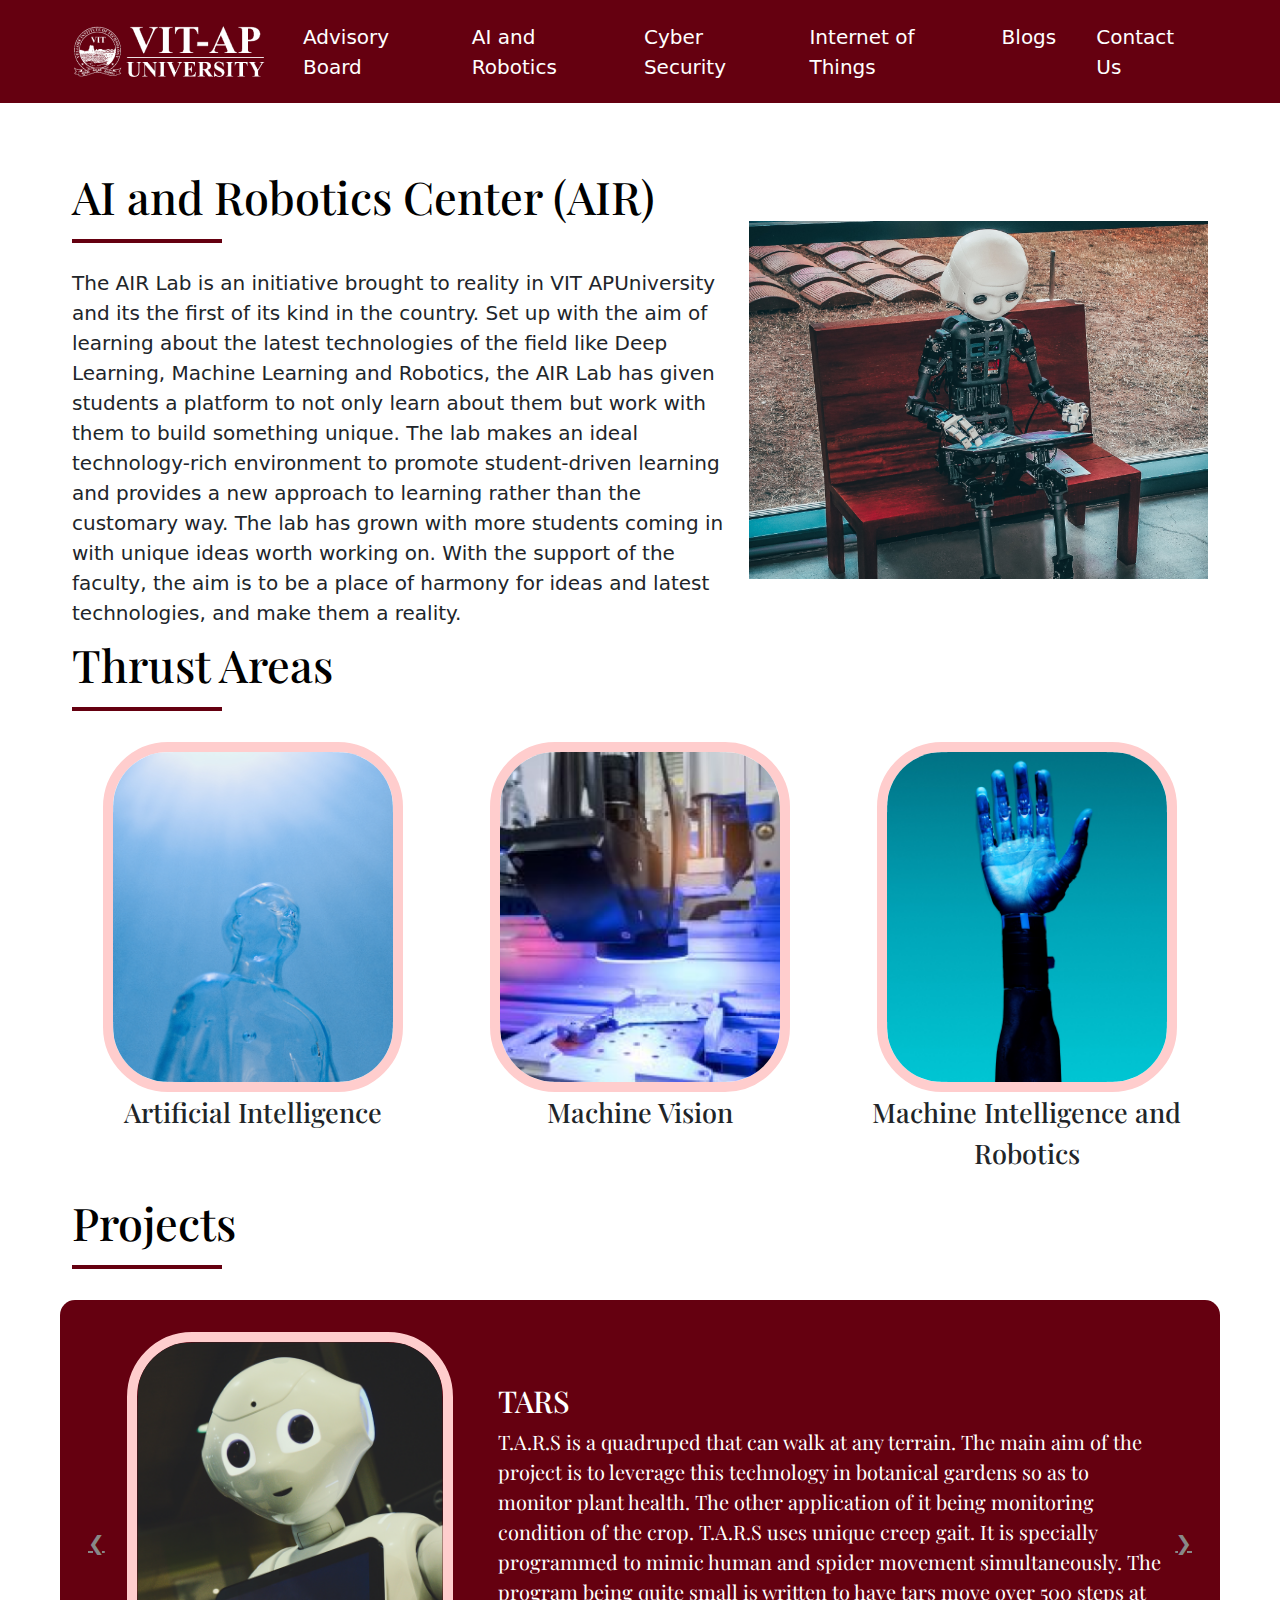
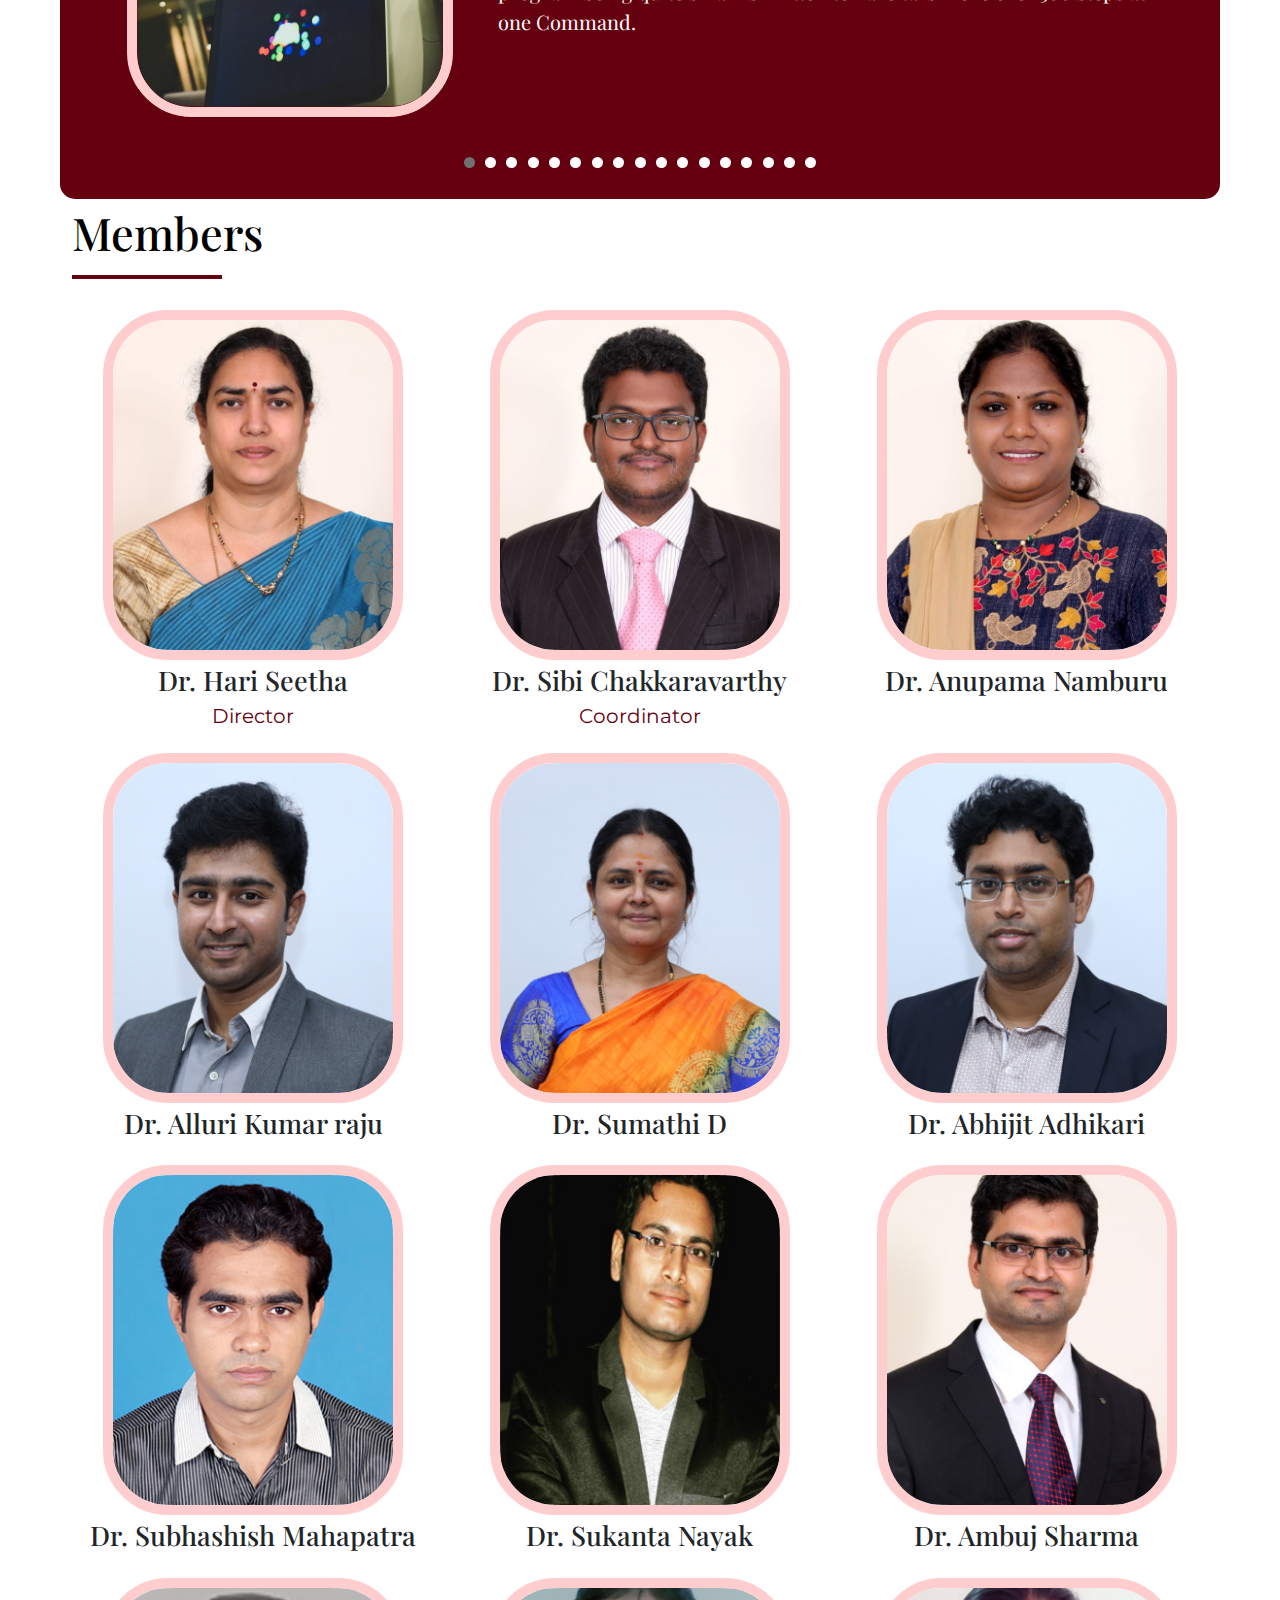
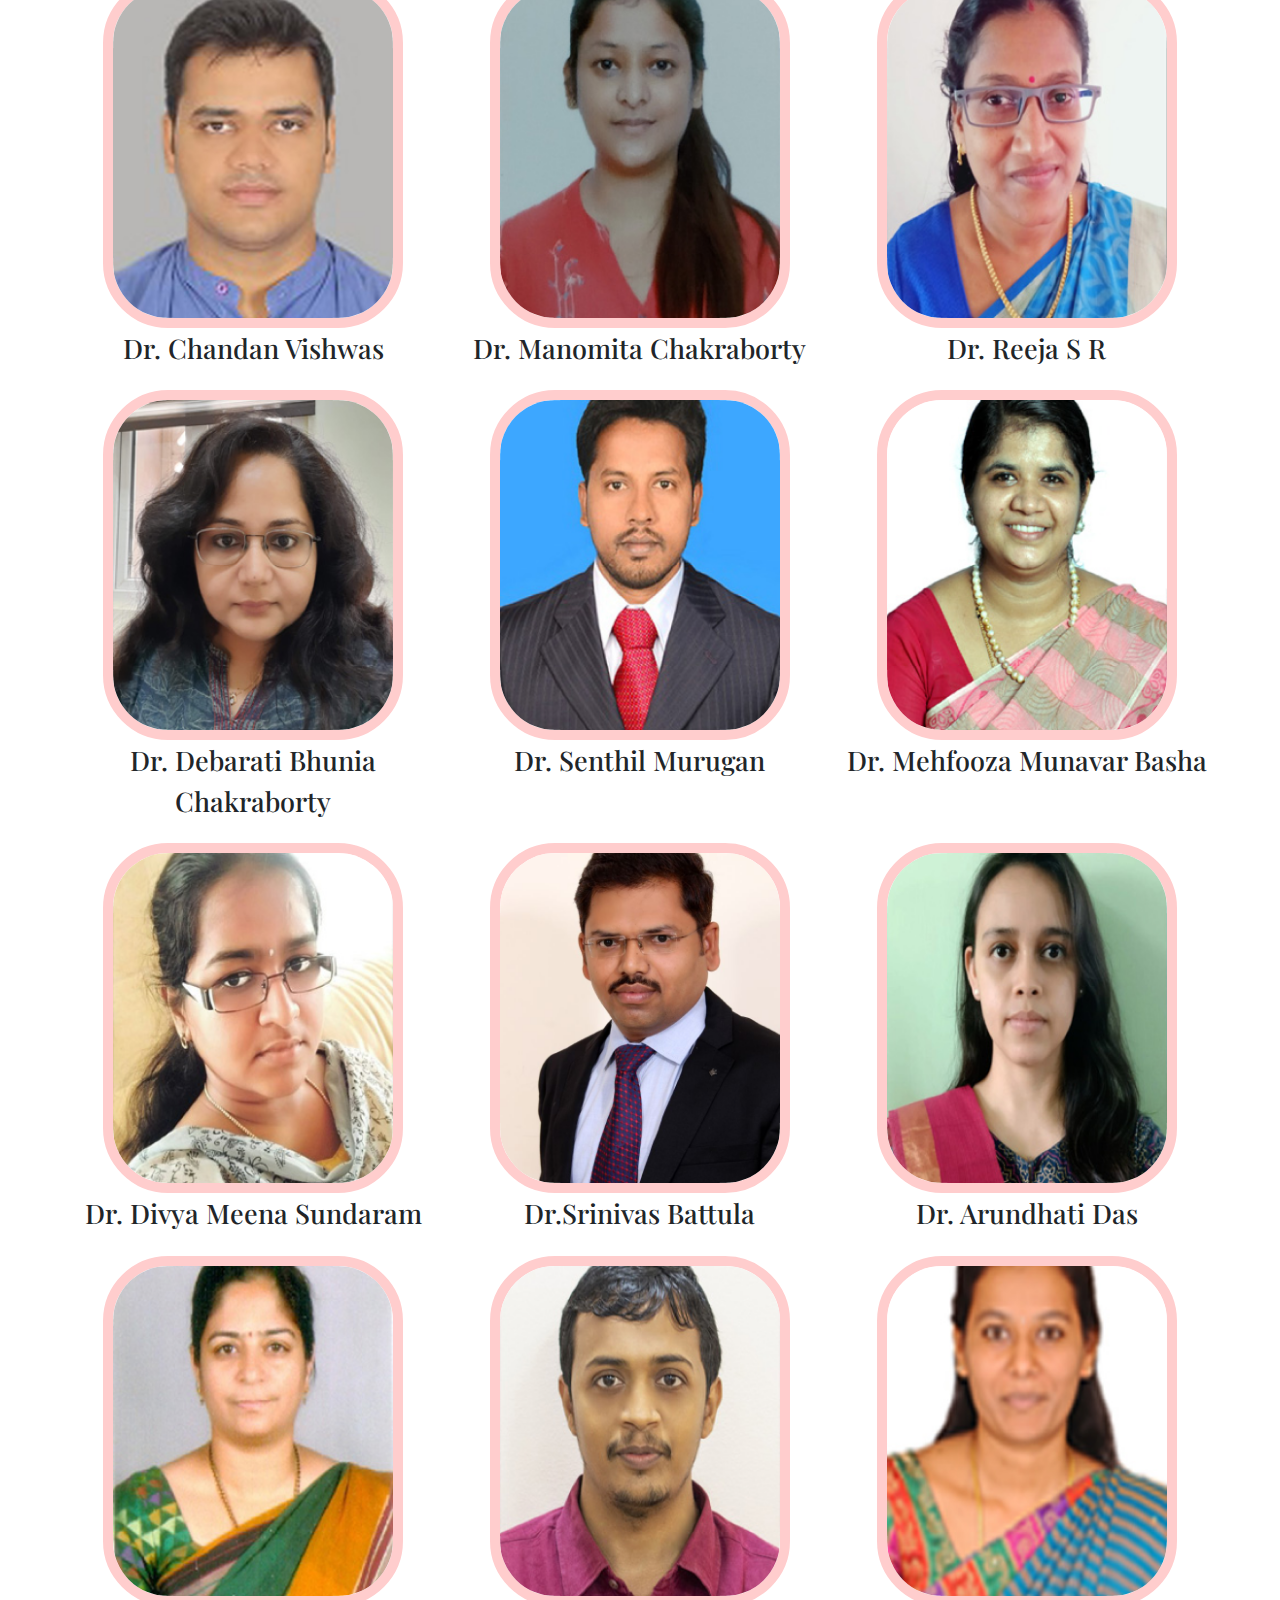
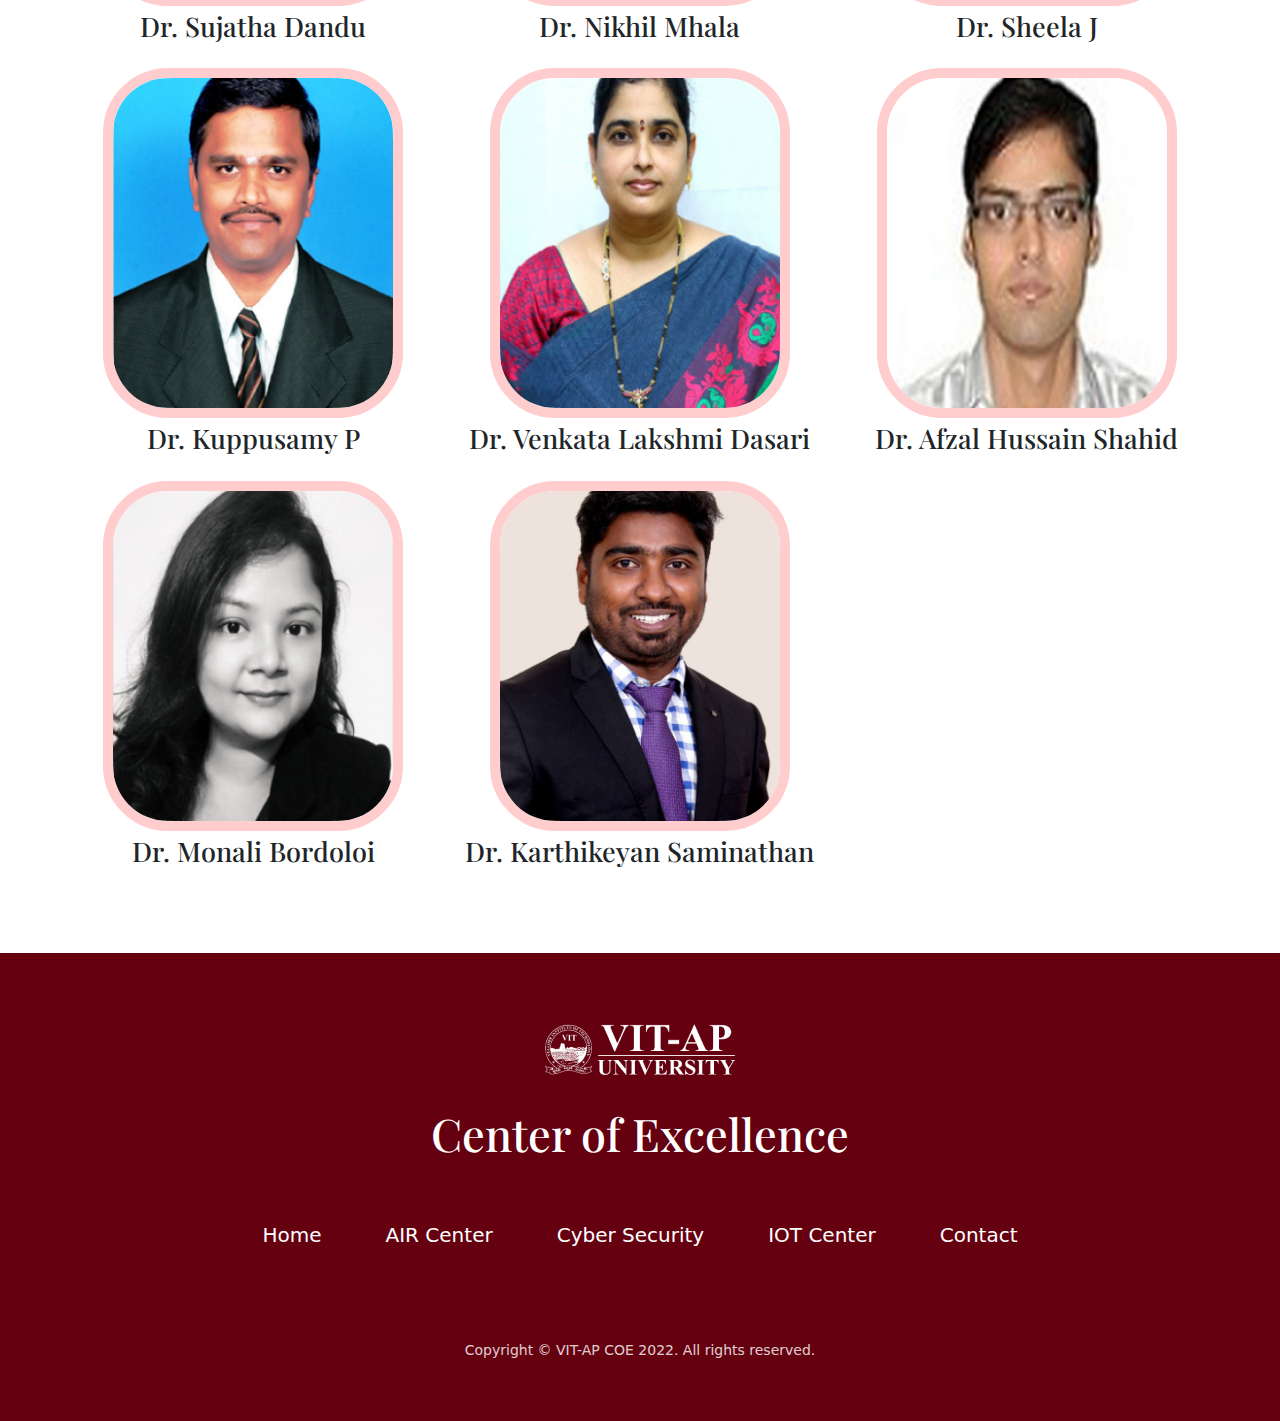
==== air.html @ c66f4a2e "uploaded" ====
<!DOCTYPE html>
<html lang="en">

<head>
    <meta charset="UTF-8">
    <meta http-equiv="X-UA-Compatible" content="IE=edge">
    <meta name="viewport" content="width=device-width, initial-scale=1.0">
    <link rel="stylesheet" href="css/bootstrap.min.css">
    <link href="https://fonts.googleapis.com/css2?family=Montserrat:wght@500&display=swap" rel="stylesheet">
<link href="https://fonts.googleapis.com/css2?family=Playfair+Display:wght@500&display=swap" rel="stylesheet">
<link href="https://fonts.googleapis.com/css2?family=Montserrat&display=swap" rel="stylesheet">
    <link rel="stylesheet" href="air.css">
    <link rel="icon" href="https://vitap.ac.in/wp-content/uploads/2020/07/cropped-logo_icon-1-32x32.png" sizes="32x32">
    <title>VIT-AP – Apply Knowledge. Improve Life!</title>
</head>

<body>
    <nav class="navbar navbar-expand-lg navbar-light ">
        <div class="container-fluid">
            <a class="navbar-brand" href="index.html#homepage">
                <img src="images/formlogo.png" alt="" srcset="">
            </a>
            <button class="navbar-toggler" type="button" data-bs-toggle="collapse" data-bs-target="#navbarNav"
                aria-controls="navbarNav" aria-expanded="false" aria-label="Toggle navigation">
                <span class="navbar-toggler-icon"></span>
            </button>
            <div class="collapse navbar-collapse" id="navbarNav">
                <ul class="ms-auto navbar-nav">
                    <li class="nav-item">
                        <a class="nav-link"href="advisory.html">Advisory Board</a>
                    </li>
                    <li class="nav-item">
                        <a class="nav-link" href="air.html">AI and Robotics</a>
                    </li>
                    <li class="nav-item">
                        <a class="nav-link" href="cs.html">Cyber Security</a>
                    </li>
                    <li class="nav-item">
                        <a class="nav-link" href="iot.html">Internet of Things</a>
                    </li>
                    <li class="nav-item">
                        <a class="nav-link" href="Blogs.html">Blogs</a>
                      </li>
                    <li class="nav-item">
                        <a class="nav-link"href="contactus.html">Contact Us</a>
                    </li>
                </ul>
            </div>
        </div>
    </nav>
    <div class="main__body">
        <div class="row">
            <div class="text__box col-lg-7">
                <h1>AI and Robotics Center (AIR)</h1>
                <hr>
                <div>
                    The AIR Lab is an initiative brought to reality in VIT APUniversity and its the first
                    of its kind in the country.
                    Set up with the aim of learning about the latest
                    technologies of the field like Deep Learning, Machine
                    Learning and Robotics,
                    the AIR Lab has given students a platform to not only learn about them but
                    work with them to build something unique.
                    The lab makes an ideal
                    technology-rich environment to promote student-driven learning and provides
                    a
                    new approach to learning rather than the customary way.
                    The lab has grown
                    with more students coming in with unique ideas worth working on. With the
                    support of
                    the faculty, the aim is to be a place of harmony for ideas and latest
                    technologies, and make them a
                    reality.
                </div>
            </div>
            <div class="img__box col-lg-5">
                <img src="images/pic4.png" alt="" srcset="">
            </div>

            <div class="text__box col-lg-9">
                <h1>Thrust Areas</h1>
                <hr>
            </div>
            <div class="profile_images col-lg-4">
                <figure><img src="images/pic5.png" alt="" class="images_subject">
                    <figcaption class="image_caption">Artificial Intelligence</figcaption>
                </figure>

            </div>
            <div class="profile_images col-lg-4">
                <figure>
                    <img src="images/pic6.png" alt="" class="images_subject">
                    <figcaption class="image_caption">Machine Vision</figcaption>
                </figure>

            </div>
            <div class="profile_images col-lg-4">
                <figure>
                    <img src="images/pic7.png" alt="" class="images_subject">
                    <figcaption class="image_caption">Machine Intelligence
                        and Robotics</figcaption>
                </figure>
            </div>
            <!-- <div class="img__box col-lg-5">
                <img src="images/pic3.png" alt="" srcset="">
            </div> -->
            <div class="text__box col-lg-7">
                <h1>Projects</h1>
                <hr>
            </div>
            <!-- first coursel -->
            <div class="main_slide">
                <!-- Slideshow container -->
                <div class="slideshow-container">
                    <!-- Full-width slides/quotes -->
                    <div class="mySlides">
                        <center><img src="images/pic8.png" alt="" class="coursel_images"></center>
                        <div class="coursel_text">
                            <h4>TARS</h4>
                            <div>T.A.R.S is a quadruped that can walk at any terrain. The
                                main aim of the project is to leverage this technology in 
                                botanical gardens so as to monitor plant health. The other
                                application of it being monitoring condition of the crop.
                                T.A.R.S uses unique creep gait. It is specially 
                                programmed to mimic human and spider movement 
                                simultaneously. The program being quite small is written 
                                to have tars move over 500 steps at one Command.
                            </div>
                        </div>
                    </div>
                    <div class="mySlides">
                        <img src="images/airpic2.png" alt="" class="coursel_images">
                        <div class="coursel_text">
                            <h4>VISU</h4>
                            <div>VISU(VIT-AP Intelligent super Utility) is a 
                                3D printed robot built from scratch using 
                                minimal design and simple yet sophisticated 
                                electronics. Backed by Arduino and 
                                Raspberry pi and customized so as to make it 
                                modular in terms of design and technology 
                                that expands its range of abilities.
                                The robot comes equipped with Voice and 
                                Face recognition tech. The arms and torso are 
                                powered by high torque Servo motors that 
                                provide enough power to lift a baby. Powered 
                                by over 25 motors, the robot can effortlessly 
                                mimic human movement. Every piece of tech 
                                involved has been hacked, modified and 
                                customized to satisfy constraints that were 
                                once a limitation.
                                This research published in IEEE Consumer 
                                Electronics (Impact Factor: 4.01)
                            </div>
                        </div>
                    </div>
                    <div class="mySlides">
                        <img src="images/airpic3.png" alt="" class="coursel_images">
                        <div class="coursel_text">
                            <h4>Vinci X</h4>
                            <div>Vinci X is a body vital monitoring garment that records body vitals and sends 
                                them to cloud and app where Machine Learning algorithms analyze the data 
                                and provide user with a detailed report both in real-time and post-workout.
                                Users can in real-time check their individual muscle activity and ECG along 
                                with other vitals. A visualization shows, graphically, the exerted muscle force 
                                and areas to work on. The same report can be sent to a trainer or a physician 
                                and seek help.The garment has embedded sensors in it.All the sensor values 
                                are transmitted to app and cloud with a cellular based ARC that powers the 
                                suit and is detachable. Customers can use this garment to help them with 
                                working on weak areas and increase workout efficiency by 65%.
                                This research published in IEEE Transactions on Consumer Electronics. 
                            </div>
                        </div>
                    </div>
                    <div class="mySlides">
                        <img src="images/airpic15.png" alt="" class="coursel_images">
                        <div class="coursel_text">
                            <h4> Cleo: Smart Glasses to monitor intake of alcohol and number of smokes</h4>
                            <div>Over 60% of people around the globe consume Alcohol and Cigars daily. Many intake them beyond the 
                                permitted limit causing disease such as lung cancer, Liver and kidney Failure. Chain-smokers and Alcoholics 
                                do not have a metric or system that monitors their intake level and alerts the user in case of excess 
                                consumption. To help users monitor their consumption, we introduce Cleo Eyeglasses in this research. Cleo 
                                is a wearable spectacles with mounted camera and single board computer that performs custom trained object 
                                recognition to identify alcoholic beverages and cigarettes. Upon recognition, a log is automatically 
                                maintained in the corresponding mobile application. The user can set the limit or threshold on consumption 
                                levels. If the system detects consumption level beyond the permitted threshold, an alert is sent to the 
                                prescribed medical official for assistance.
                            </div>
                        </div>
                    </div>
                    <div class="mySlides">
                        <img src="images/airpic5.png" alt="" class="coursel_images">
                        <div class="coursel_text">
                            <h4>  CEREBRO: The Brain Controlled Wheelchair</h4>
                            <div>The project Cerebro is the Mind controlled wheelchair 
                                which controls the direction and motion based on the decision 
                                taken by the user. The mindwave headset is used in the mindcontrolled wheelchair to pick up EEG signals from the brain. 
                                These signals are processed by a microcontroller which in 
                                turn takes a decision regarding the motion and direction of 
                                wheelchair and accordingly drives the motor.
                            </div>
                        </div>
                    </div>
                    <div class="mySlides">
                        
                        <div class="coursel_text">
                            <h4>  AI Chatbot: VIT-Assist and VITapian</h4>
                            <div>Vitapian is a chatbot used by VIT AP to answer its most common and general queries. Vitapian lets you 
                                know about the teachers, their cabin numbers along with the intercom details and other miscellaneous.
                                
                            </div>
                        </div>
                    </div>
                    <div class="mySlides">
                        
                        <div class="coursel_text">
                            <h4> OhYes OS</h4>
                            <div>In the world of operating systems linux leads the biggest market share from embedded IoT devices to super 
                                computers.There are plenty of flavours (linux versions) for each use case, but we are yet to have an OS 
                                tailored for AI developers. We bring you the OhYes OS an OS tailored for AI developers ranging from 
                                ninjas to babies. This is custom build operating system developed by our second year student.
                            </div>
                        </div>
                    </div>
                    <div class="mySlides">
                        <div class="coursel_text">
                            <h4>No Nudity (NN)</h4>
                            <div>The aim of this project is to censor the obscene and indecent images on a website. It is a plugin developed 
                                for accomplishing the same using neural networks. Once the extension is installed, all the images on a 
                                website accessed by the user will be processed and based on the extent of nudity depicted, images will be 
                                removed on the client side.
                            </div>
                        </div>
                    </div>
                    <div class="mySlides">
                        <img src="images/airpic9.png" alt="" class="coursel_images">
                        <div class="coursel_text">
                            <h4> Coconut Tree Detection
                            </h4>
                            <div>What could possibly be the intention behind knowing the 
                                number of trees in an area? Be it Disaster Management, 
                                calculating the assets of the state, or under advanced 
                                circumstances, the ability to detect the quality of the trees, the 
                                Coconut Detection System is one to look into. Using image 
                                processing to detect coconut trees from aerial views, is an 
                                innovative design which requires object detection models. 
                                During the development of the project, the members also 
                                developed a new object detection model – RetinaNet model. A 
                                combination of Focal Loss and ResNet, this new model 
                                surpassed the R-CNN model, while still being a stage one 
                                detector.
                                The final results of the project were accurate to a point where it could be deployed on a drone and be applied 
                                on live-feed. There is also further scope to better the model. This is a collaborative work with APSAC. This 
                                paper is submitted to Journal of Scientific and Industrial Research.
                            </div>
                        </div>
                    </div>
                    <div class="mySlides">
                        <img src="images/airpic4.png" alt="" class="coursel_images">
                        <div class="coursel_text">
                            <h4> Project Dante</h4>
                            <div>Project Dante is an e-bike that is equipped with 
                                state of the art object detection and integrated 
                                with application controlled features. 
                                Mechanically, the vehicle can travel over 80 
                                Kms in one single charge.
                            </div>
                        </div>
                    </div>
                    <div class="mySlides">
                        <div class="coursel_text">
                            <h4>ReMedic
                            </h4>
                            <div>With technology developing, the health sector has been developing too. ReMedic is yet another step towards 
                                faster medical treatment to accident victims. It is an emergency service and aims at shortening the time by 
                                incorporating new-age technologies like drones and health monitoring sensors.
                                In case of an accident, the UID and GPS Coordinates call for the nearest hospital’s assistance by sending 
                                live data and feed using ML Algorithms. The case is then assigned to the available doctor. Machine Learning 
                                is used to analyse the patient’s condition and suggest solutions to the doctor. Medication is loaded into 
                                drones and sent to the accident site for initial treatment while the ambulance is sent to pick the victim up.
                                ReMedic aims at redefining and improving the emergency services and save lives
                            </div>
                        </div>
                    </div>
                    <div class="mySlides">
                        <img src="images/airpic10(1).png" alt="" class="coursel_images">
                        <div class="coursel_text">
                            <h4>  Nirvana</h4>
                            <div>Nirvana is a Retail product classification checkout unit that use state-of-the-art computer vision to identify 
                                products as you drop them in the cart. Also, remove the product from the invoice that is removed from the 
                                cart. All by just using AI. Nirvana helps you in skipping checkout lines with ease and doesn’t waste your 
                                time and energy on waiting in checkout lines. 
                                Scan and Go is the future.
                                
                            </div>
                        </div>
                    </div>
                    <div class="mySlides">
                        <img src="images/airpic11.png" alt="" class="coursel_images">
                        <div class="coursel_text">
                            <h4>Whatsapp Chatbot:</h4>
                            <div>VIT-AP Whatsapp chatbot allows students to retrieve their timetable, class 
                                timings, announcements made on Vtop by simply just asking the bot. The bot 
                                leverages state-of-the-art NLP to recognise your simple commands and fetches 
                                data from the DB. Therefore, giving the student On-the-go updates
                            </div>
                        </div>
                    </div>
                    <div class="mySlides">
                        <img src="images/airpic13.png" alt="" class="coursel_images">
                        <div class="coursel_text">
                            <h4> Furniture Land</h4>
                            <div>Furniture Land is an Augmented Reality 
                                Application that can be linked with any online 
                                furniture marketplace, bringing in the products 
                                in virtual reality to allow customers pre-plans 
                                the furniture locations at home. The application 
                                also allows user to purchase and place an order 
                                from the cart option in the app
                                
                            </div>
                        </div>
                    </div>
                    <div class="mySlides">
                        <div class="coursel_text">
                            <h4>DOWCS: Decentralized Open Web Cryptographic Standard</h4>
                            <div>Security in web services is not well defined and is largely based on measures employed by the organization 
                                providing the service, the effectiveness of which vary greatly depending on the expertise, implementation, 
                                and business motivation. To address the mentioned issue, this research proposes an open standard called 
                                Decentralized Open Web Cryptographic Standard (DOWCS) and reference implementation for 
                                decentralized protection of sensitive data. Services may adhere to the standards, to assure security to the 
                                end-user. Taking OAuth and PGP as reference models, the standard incorporates multiple layers of security 
                                to ensure secrecy of the said data while also decentralizing the key information required to derive the 
                                confidential data from the encrypted format.
                            </div>
                        </div>
                    </div>
                    <div class="mySlides">
                        <div class="coursel_text">
                            <h4> SimplyMime</h4>
                            <div>SimplyMime is a wholesome gesture recognition system to make life simpler. It combines the power of 
                                Artificial Intelligence of Things (AIoT) to provide a better and faster user experience in the ubiquitous 
                                environment just with the movement of the fingers. The user can control the systems in the integrated 
                                ubiquitous environment just by moving the hands in the air and making gestures just like we have seen in 
                                the movies. A lot of day-to-day activities like moving the mouse, controlling volume, drawing, opening 
                                specific applications, home automations etc., can be much simpler with our SimplyMime. SimplyMime not 
                                only makes this a reality but also follows the user around their room so that every gesture the user makes is 
                                clearly read, and the task is accomplished. The system would track the user movements and a webcam 
                                mounted on to a microcontroller would turn to the user wherever the user is in the room. The user can further 
                                make relevant gestures with their hands and the system will immediately respond. SimplyMime uses face 
                                detection, pose estimation combined with port communication to the microcontroller to achieve this. This 
                                system can be further scaled and used for various other purposes like gaming, Unmanned vehicle control 
                                (e.g.: drones) and other controls etc.
                            </div>
                        </div>
                    </div>
                    <div class="mySlides">
                        <div class="coursel_text">
                            <h4> iDrone: IoT-Enabled Unmanned Aerial Vehicles for Detecting WildFires using 
                                Convolutional Neural Networks</h4>
                            <div>The rise of global temperatures, over the past few decades, has disrupted the usual balance of nature. As a 
                                result of increasing temperatures, wildfires have destroyed millions of acres of land, thousands of structures, 
                                and homes. The pollution and toxic gases produced by the wildfires are carried out to thousands of miles, 
                                thus threatening the lives all around the world. Most wildfires occur due to anthropogenic factors, which 
                                cannot be predicted solely based on climate conditions. Henceforth, to detect wildfires before escalating, we 
                                propose iDrone, which is a wildfire detection system equipped with an end-to-end CNN image classification 
                                model: XtinguishNet, trained on a wildfire imagery dataset to detect the possible flames or smokes in an 
                                image. In addition, our approach also acquires the weather data and the intensity of the fire. Contrasting with 
                                existing wildfire detection systems, our proposed solution is a fusion of the Internet of Things (IoT) and 
                                Deep Learning, aiming to provide a one-stop solution for all the needs required to minimize the damage 
                                caused by wildfires. When validated and tested using various benchmark datasets, video surveillance, iDrone 
                                acquired a high accuracy of 98.36% with the least computational power.
                            </div>
                        </div>
                    </div>
                    <div class="mySlides">
                        <div class="coursel_text">
                            <h4> Efficientword-Net: An Open Source Hotword Detection Engine based on One-shot 
                                Learning</h4>
                            <div>Voice assistants like Siri, Google Assistant, Alexa etc. are used widely across the globe for home automation, 
                                these require the use of special phrases also known as hotwords to wake it up and perform an action like 
                                “Hey Alexa!”, “Ok Google” and “Hey Siri” etc. These hotwords are detected with lightweight real-time 
                                engines whose purpose is to detect the hotwords uttered by the user. This research presents the design and 
                                implementation of a hotword detection engine based on one-shot learning which detects the hotword uttered 
                                by the user in real-time with just one or few training samples of the hotword. This approach is efficient when 
                                compared to existing implementations because the process of adding a new hotword in the existing systems 
                                requires enormous amounts of positive and negative training samples and the model needs to retrain for 
                                every hotword. This makes the existing implementations inefficient in terms of computation and cost. The 
                                architecture proposed in this research has achieved an accuracy of 96.8%.
                            </div>
                        </div>
                    </div>
                    <!-- Next/prev buttons -->
                    <a class="prev" onclick="plusSlides(-1)">&#10094;</a>
                    <a class="next" onclick="plusSlides(1)">&#10095;</a>
                </div>

                <!-- Dots/bullets/indicators -->
                <div class="dot-container">
                    <span class="dot" onclick="currentSlide(1)"></span>
                    <span class="dot" onclick="currentSlide(2)"></span>
                    <span class="dot" onclick="currentSlide(3)"></span>
                    <span class="dot" onclick="currentSlide(4)"></span>
                    <span class="dot" onclick="currentSlide(5)"></span>
                    <span class="dot" onclick="currentSlide(6)"></span>
                    <span class="dot" onclick="currentSlide(7)"></span>
                    <span class="dot" onclick="currentSlide(8)"></span>
                    <span class="dot" onclick="currentSlide(9)"></span>
                    <span class="dot" onclick="currentSlide(10)"></span>
                    <span class="dot" onclick="currentSlide(11)"></span>
                    <span class="dot" onclick="currentSlide(12)"></span>
                    <span class="dot" onclick="currentSlide(13)"></span>
                    <span class="dot" onclick="currentSlide(14)"></span>
                    <span class="dot" onclick="currentSlide(15)"></span>
                    <span class="dot" onclick="currentSlide(16)"></span>
                    <span class="dot" onclick="currentSlide(17)"></span>
                    
                </div>
            </div>
            <!-- end of first coursel -->
            <!-- <div class="text__box col-lg-7">
                <h1>Patents Published</h1>
                <hr>
            </div> -->
            <!-- second coursel -->
            <!-- <div class="main_slide">
                <div class="slideshow-container">
                    <div class="mySlides2">
                        <center><img src="images/pic9.png" alt="" class="coursel_images"></center>
                        <div class="coursel_text2">
                            <h4>Precise URL Phishing Detection Using Neural
                                Networks and Genetic Algorithms</h4>
                            <div> <ul>
                                <li>Aman Rangapur, SCOPE </li>
                                <li>Dr. Ajith Jubilson E, SCOPE </li>
                                <li>Dhanavanthini P, SCOPE </li>
                                <li>Dr. Sibi Chakkaravarthy S, SCOPE </li>
                            </ul>
                            </div>
                        </div>
                    </div>
                    <div class="mySlides2">
                        <img src="images/pic8.png" alt="" class="coursel_images">
                        <div class="coursel_text2">
                            <h4>TARS 2</h4>
                            <div>VISU(VIT-AP Intelligent super Utility) is a
                                3D printed robot built from scratch
                                using
                                minimal design and simple yet
                                sophisticated electronics. Backed by

                                Arduino and Raspberry pi and
                                customized so as to make it modular in
                                terms
                                of design and technology that
                                expands its range of abilities.
                                The robot comes
                                equipped with Voice
                                and Face recognition tech. The arms and
                                torso are
                                powered by high torque Servo
                                motors that provide enough power to lift
                                a
                                baby. Powered by over 25 motors, the
                                robot can effortlessly mimic human

                                movement. Every piece of tech involved
                                has been hacked, modified and

                                customized to satisfy constraints that
                                were once a limitation.
                            </div>
                        </div>
                    </div>
                    <div class="mySlides2">
                        <img src="images/pic8.png" alt="" class="coursel_images">
                        <div class="coursel_text2">
                            <h4>TARS 3</h4>
                            <div>VISU(VIT-AP Intelligent super Utility) is a
                                3D printed robot built from scratch
                                using
                                minimal design and simple yet
                                sophisticated electronics. Backed by

                                Arduino and Raspberry pi and
                                customized so as to make it modular in
                                terms
                                of design and technology that
                                expands its range of abilities.
                                The robot comes
                                equipped with Voice
                                and Face recognition tech. The arms and
                                torso are
                                powered by high torque Servo
                                motors that provide enough power to lift
                                a
                                baby. Powered by over 25 motors, the
                                robot can effortlessly mimic human

                                movement. Every piece of tech involved
                                has been hacked, modified and

                                customized to satisfy constraints that
                                were once a limitation.
                            </div>
                        </div>
                    </div>
                    <a class="prev" onclick="plusSlides2(-1)">&#10094;</a>
                    <a class="next" onclick="plusSlides2(1)">&#10095;</a>
                </div>

    
                <div class="dot-container">
                    <span class="dot2" onclick="currentSlide2(1)"></span>
                    <span class="dot2" onclick="currentSlide2(2)"></span>
                    <span class="dot2" onclick="currentSlide2(3)"></span>
                </div>
            </div> -->
            <!-- end of second coursel -->
            <div class="text__box col-lg-9">
                <h1>Members</h1>
                <hr>
            </div>
            <div class="profile_images col-lg-4">
                <figure><img src="images/pic10.png" alt="" class="images_subject">
                    <figcaption class="image_caption">Dr. Hari Seetha</figcaption>
                    <figcaption style="color:#650010">Director</figcaption>
                </figure>

            </div>
            <div class="profile_images col-lg-4">
                <figure>
                    <img src="images/pic11.png" alt="" class="images_subject">
                    <figcaption class="image_caption">Dr. Sibi Chakkaravarthy</figcaption>
                    <figcaption style="color:#650010">Coordinator</figcaption>
                </figure>

            </div>
            <div class="profile_images col-lg-4">
                <figure>
                    <img src="images/pic13.png" alt="" class="images_subject">
                    <figcaption class="image_caption">Dr. Anupama Namburu</figcaption>
                </figure>
            </div>
            <div class="profile_images col-lg-4">
                <figure>
                    <img src="images/pic14.png" alt="" class="images_subject">
                    <figcaption class="image_caption">Dr. Alluri Kumar raju</figcaption>
                </figure>
            </div>
            <div class="profile_images col-lg-4">
                <figure>
                    <img src="images/pic15.png" alt="" class="images_subject">
                    <figcaption class="image_caption">Dr. Sumathi D</figcaption>
                </figure>
            </div>
            <div class="profile_images col-lg-4">
                <figure>
                    <img src="images/pic16.png" alt="" class="images_subject">
                    <figcaption class="image_caption">Dr. Abhijit Adhikari</figcaption>
                </figure>
            </div>
            <div class="profile_images col-lg-4">
                <figure>
                    <img src="images/pic17.png" alt="" class="images_subject">
                    <figcaption class="image_caption">Dr. Subhashish Mahapatra</figcaption>
                </figure>
            </div>
            <div class="profile_images col-lg-4">
                <figure>
                    <img src="images/pic18.png" alt="" class="images_subject">
                    <figcaption class="image_caption">Dr. Sukanta Nayak</figcaption>
                </figure>
            </div>
            <div class="profile_images col-lg-4">
                <figure>
                    <img src="images/pic19.png" alt="" class="images_subject">
                    <figcaption class="image_caption">Dr. Ambuj Sharma</figcaption>
                </figure>
            </div>
            <div class="profile_images col-lg-4">
                <figure>
                    <img src="images/pic20.png" alt="" class="images_subject">
                    <figcaption class="image_caption">Dr. Chandan Vishwas</figcaption>
                </figure>
            </div>
            <div class="profile_images col-lg-4">
                <figure>
                    <img src="images/pic21.png" alt="" class="images_subject">
                    <figcaption class="image_caption">Dr. Manomita Chakraborty</figcaption>
                </figure>
            </div>
            <div class="profile_images col-lg-4">
                <figure>
                    <img src="images/pic22.png" alt="" class="images_subject">
                    <figcaption class="image_caption">Dr. Reeja S R</figcaption>
                </figure>
            </div>
            <div class="profile_images col-lg-4">
                <figure>
                    <img src="images/pic23.png" alt="" class="images_subject">
                    <figcaption class="image_caption">Dr. Debarati Bhunia Chakraborty</figcaption>
                </figure>
            </div>
            <div class="profile_images col-lg-4">
                <figure>
                    <img src="images/pic24.png" alt="" class="images_subject">
                    <figcaption class="image_caption">Dr. Senthil Murugan</figcaption>
                </figure>
            </div>
            <div class="profile_images col-lg-4">
                <figure>
                    <img src="images/pic25.png" alt="" class="images_subject">
                    <figcaption class="image_caption">Dr. Mehfooza Munavar Basha</figcaption>
                </figure>
            </div>
            <div class="profile_images col-lg-4">
                <figure>
                    <img src="images/pic26.png" alt="" class="images_subject">
                    <figcaption class="image_caption">Dr. Divya Meena Sundaram</figcaption>
                </figure>
            </div>
            <div class="profile_images col-lg-4">
                <figure>
                    <img src="images/pic27.png" alt="" class="images_subject">
                    <figcaption class="image_caption">Dr.Srinivas Battula</figcaption>
                </figure>
            </div>
            <div class="profile_images col-lg-4">
                <figure>
                    <img src="images/pic28.png" alt="" class="images_subject">
                    <figcaption class="image_caption">Dr. Arundhati Das</figcaption>
                </figure>
            </div>
            <div class="profile_images col-lg-4">
                <figure>
                    <img src="images/pic29.png" alt="" class="images_subject">
                    <figcaption class="image_caption">Dr. Sujatha Dandu</figcaption>
                </figure>
            </div>
            <div class="profile_images col-lg-4">
                <figure>
                    <img src="images/pic30.png" alt="" class="images_subject">
                    <figcaption class="image_caption">Dr. Nikhil Mhala</figcaption>
                </figure>
            </div>
            <div class="profile_images col-lg-4">
                <figure>
                    <img src="images/pic31.png" alt="" class="images_subject">
                    <figcaption class="image_caption">Dr. Sheela J</figcaption>
                </figure>
            </div>
            <div class="profile_images col-lg-4">
                <figure>
                    <img src="images/pic32.png" alt="" class="images_subject">
                    <figcaption class="image_caption">Dr. Kuppusamy P</figcaption>
                </figure>
            </div>
            <div class="profile_images col-lg-4">
                <figure>
                    <img src="images/pic33.png" alt="" class="images_subject">
                    <figcaption class="image_caption">Dr. Venkata Lakshmi Dasari</figcaption>
                </figure>
            </div>
            <div class="profile_images col-lg-4">
                <figure>
                    <img src="images/pic34.png" alt="" class="images_subject">
                    <figcaption class="image_caption">Dr. Afzal Hussain Shahid</figcaption>
                </figure>
            </div>
            <div class="profile_images col-lg-4">
                <figure>
                    <img src="images/pic35.png" alt="" class="images_subject">
                    <figcaption class="image_caption">Dr. Monali Bordoloi</figcaption>
                </figure>
            </div>
            <div class="profile_images col-lg-4">
                <figure>
                    <img src="images/pic36.png" alt="" class="images_subject">
                    <figcaption class="image_caption">Dr. Karthikeyan Saminathan</figcaption>
                </figure>
            </div>
        </div>
    </div>
    <footer class="footer__wrapper">
        <div class="footer__inner">
            <img src="images/formlogo.png" alt="" srcset="">
            <h1>Center of Excellence</h1>
            <div class="row mx-auto">
                <div style="width: fit-content;"><a href="index.html" class="nav-link">Home</a></div>
            <div style="width: fit-content;"><a href="air.html" class="nav-link">AIR Center</a></div>
            <div style="width: fit-content;"><a href="cs.html" class="nav-link">Cyber Security</a></div>
            <div style="width: fit-content;"><a href="iot.html" class="nav-link">IOT Center</a></div>
            <div style="width: fit-content;"><a href="contactus.html" class="nav-link">Contact</a></div>
            </div>
            <div class="row mx-auto">
                <div style="width: fit-content;"><a href="" class="social__link"><i class='bx bxl-facebook'></i></a>
                </div>
                <div style="width: fit-content;"><a href="" class="social__link"><i class='bx bxl-twitter'></i></a>
                </div>
                <div style="width: fit-content;"><a href="" class="social__link"><i class='bx bxl-instagram'></i></a>
                </div>
            </div>
            <div class="mx-auto copyright__text">Copyright © VIT-AP COE 2022. All rights reserved.</div>
        </div>
    </footer>
</body>
<script>
    var slideIndex = 1;
    showSlides(slideIndex);

    function plusSlides(n) {
        showSlides(slideIndex += n);
    }

    function currentSlide(n) {
        showSlides(slideIndex = n);
    }

    function showSlides(n) {
        var i;
        var slides = document.getElementsByClassName("mySlides");
        var dots = document.getElementsByClassName("dot");
        if (n > slides.length) { slideIndex = 1 }
        if (n < 1) { slideIndex = slides.length }
        for (i = 0; i < slides.length; i++) {
            slides[i].style.display = "none";
        }
        for (i = 0; i < dots.length; i++) {
            dots[i].className = dots[i].className.replace(" active", "");
        }
        slides[slideIndex - 1].style.display = "flex";
        dots[slideIndex - 1].className += " active";
    }
    // second
    var slideIndex2 = 1;
    showSlides2(slideIndex2);

    function plusSlides2(n) {
        showSlides2(slideIndex2 += n);
    }

    function currentSlide2(n) {
        showSlides2(slideIndex2 = n);
    }

    function showSlides2(n) {
        var i;
        var slides = document.getElementsByClassName("mySlides2");
        var dots = document.getElementsByClassName("dot2");
        if (n > slides.length) { slideIndex2 = 1 }
        if (n < 1) { slideIndex2 = slides.length }
        for (i = 0; i < slides.length; i++) {
            slides[i].style.display = "none";
        }
        for (i = 0; i < dots.length; i++) {
            dots[i].className = dots[i].className.replace(" active", "");
        }
        slides[slideIndex2 - 1].style.display = "flex";
        dots[slideIndex2 - 1].className += " active";
    }
</script>
<script src="js/jquery-1.11.3.min.js"></script>
<script src="js/bootstrap.bundle.min.js"></script>

</html>
---- air.css ----
:root {
    --primary-color: #650010;
}
.navbar {
    background-color: var(--primary-color);
    padding: 10px 60px;
}
h1{
    font-family: Playfair Display;
font-style: normal;
font-weight: 500;
font-size: 45px;
color: #000000;
}
div {
    font-size: 20px;
}
.navbar {
    background-color: var(--primary-color);
    padding: 10px 60px;
}

.nav-link {
    color: white !important;
    font-size: 20px;
    padding: 0px 20px !important;
}

.main__body {
    padding: 60px;
}

hr {
    border: solid 2px var(--primary-color);
    font-weight: bold;
    opacity: 1;
    width: 150px;
    margin-bottom: 25px;
}

h3 {
    color: var(--primary-color);
}

.main__body div {
    margin: 3px 0px;
}

/* .text__box {
    text-align: justify;
} */

.img__box {
    display: flex;
    align-items: center;
    justify-content: center;
    flex-direction: column;
}

.img__box img {
    width: 100%;
}

.footer__wrapper {
    background-color: var(--primary-color);
    text-align: center;
    padding: 60px;
}

.footer__wrapper h1 {
    color: white;
    margin-top: 20px;
    justify-content: center;
    justify-items: center;
    align-items: center;
}

.footer__wrapper .nav-link {
    padding: 0;
    font-size: 20px;
}

.footer__inner div {
    width: fit-content;
    margin-top: 30px;
}

.social__link {
    color: white;
    transition: all 0.5s;
}

.social__link:hover {
    color: rgba(255, 255, 255, 0.493);
}

.copyright__text {
    font-size: 14px;
    color: white;
    opacity: 0.8;
}
.images_subject{
    border:10px solid #FFCDCD;
    border-radius: 65px;
    width: 300px;
    height: 350px;
}
.coursel_text{
    font-family: playfair Display;
}
.image_caption{
    /* margin-left: 55px; */
    text-align: center;
    font-family: playfair Display;
    font-weight: 500;
    font-size: 27px;
}
.navbar-light .navbar-toggler-icon{
    color: white;
    background-image: url("data:image/svg+xml,%3csvg xmlns='http://www.w3.org/2000/svg' viewBox='0 0 30 30'%3e%3cpath stroke='rgba%28255, 255, 255, 0.55%29' stroke-linecap='round' stroke-miterlimit='10' stroke-width='2' d='M4 7h22M4 15h22M4 23h22'/%3e%3c/svg%3e") !important;
}
figcaption{
    font-family: Montserrat;
    font-weight: 400;
    font-size: 20px;
}
.profile_images{
    text-align: center;
}
@media (max-width:1200px){ 
 .mySlides{
     flex-direction: column;
 }
 .mySlides2{
    flex-direction: column;
}

 .coursel_images{
    border:10px solid #FFCDCD;
    border-radius: 65px;
    width: 300px !important;
    height: 325px !important;
    margin: 0 !important;
  }
  .coursel_text{
    margin: 10px 20px !important;
    /* font-size: 1.2rem; */
    }
    .coursel_text2{
        padding-left: 15px; 
        margin: 10px 20px !important;
    }
}
@media (max-width:600px) {
    .home__inner {
        padding: 10px;
    }
    .navbar {
        padding: 10px;
    }
    .main__body {
        padding: 10px;
    }
    div {
        font-size: 14px;
        text-align: left;
    }
    .home__inner h1 {
        font-size: 30px;
        font-weight: 500;
        margin: 0;
    }
    .home__inner div {
        font-size: 16px;
        font-weight: 400;
    }
    .button {
        padding: 12px 18px;
        font-size: 16px;
        color: white;
        margin-right: 20px;
        margin-top: 15px;
        transition: all 0.5s;
    }
}
h4{
    font-family: Playfair Display;
    font-style: normal;
font-weight: 500;
font-size: 30px;
    font-style: normal;
    color: #FFFFFF;
}
.slideshow-container {
    position: relative;
    background: #650010;
  }
  .coursel_images{
    border:10px solid #FFCDCD;
    border-radius: 65px;
    margin-left: 55px; 
    width: 326px;
    height: 385px;
    margin-top: 26px;
    /* margin:auto ; */
  }
  /* Slides */
  .mySlides {
    display: none;
    color: white;
    align-items: center;
    padding: 0px 0px;
  }
  .mySlides2{
    display: none;
    color: white;
    align-items: center;
    padding: 0px opx;
  }
  .coursel_text{
    margin: 0px 45px !important;
  }
  .coursel_text2{
    margin: 0px 45px !important;
  }
  
  /* Next & previous buttons */
  .prev, .next {
    cursor: pointer;
    position: absolute;
    top: 50%;
    width: auto;
    /* margin-top: -30px; */
    padding: 16px;
    color: #888;
    font-weight: bold;
    font-size: 20px;
    border-radius: 0 3px 3px 0;
    user-select: none;
  }
  
  /* Position the "next button" to the right */
  .next {
    position: absolute;
    right: 0;
    border-radius: 3px 0 0 3px;
  }
  
  /* On hover, add a black background color with a little bit see-through */
  .prev:hover, .next:hover {
    background-color: rgba(0,0,0,0.8);
    color: white;
  }
  
  /* The dot/bullet/indicator container */
  .dot-container {
    text-align: center;
    padding: 20px;
    background: var(--primary-color);
  }
  .main_slide{
      background-color: #650010;
      border-radius: 15px;
      display: flex;
      flex-direction: column;
      justify-content: center;
  }
  
  /* The dots/bullets/indicators */
  .dot {
    cursor: pointer;
    height: 11px;
    width: 11px;
    margin: 0 2px;
    background-color:white;
    border-radius: 50%;
    display: inline-block;
    transition: background-color 0.6s ease;
  }
  .dot2{
    cursor: pointer;
    height: 11px;
    width: 11px;
    margin: 0 2px;
    background-color: white;
    border-radius: 50%;
    display: inline-block;
    transition: background-color 0.6s ease;
  }
  /* Add a background color to the active dot/circle */
  .active, .dot:hover {
    background-color: #717171;
  }
  
  /* Add an italic font style to all quotes */
  q {font-style: italic;}
  
  /* Add a blue color to the author */
  .author {color: cornflowerblue;}



  /* COROUSEL */
.project-link{
    margin-top: 10px !important;
    text-align: center;
}
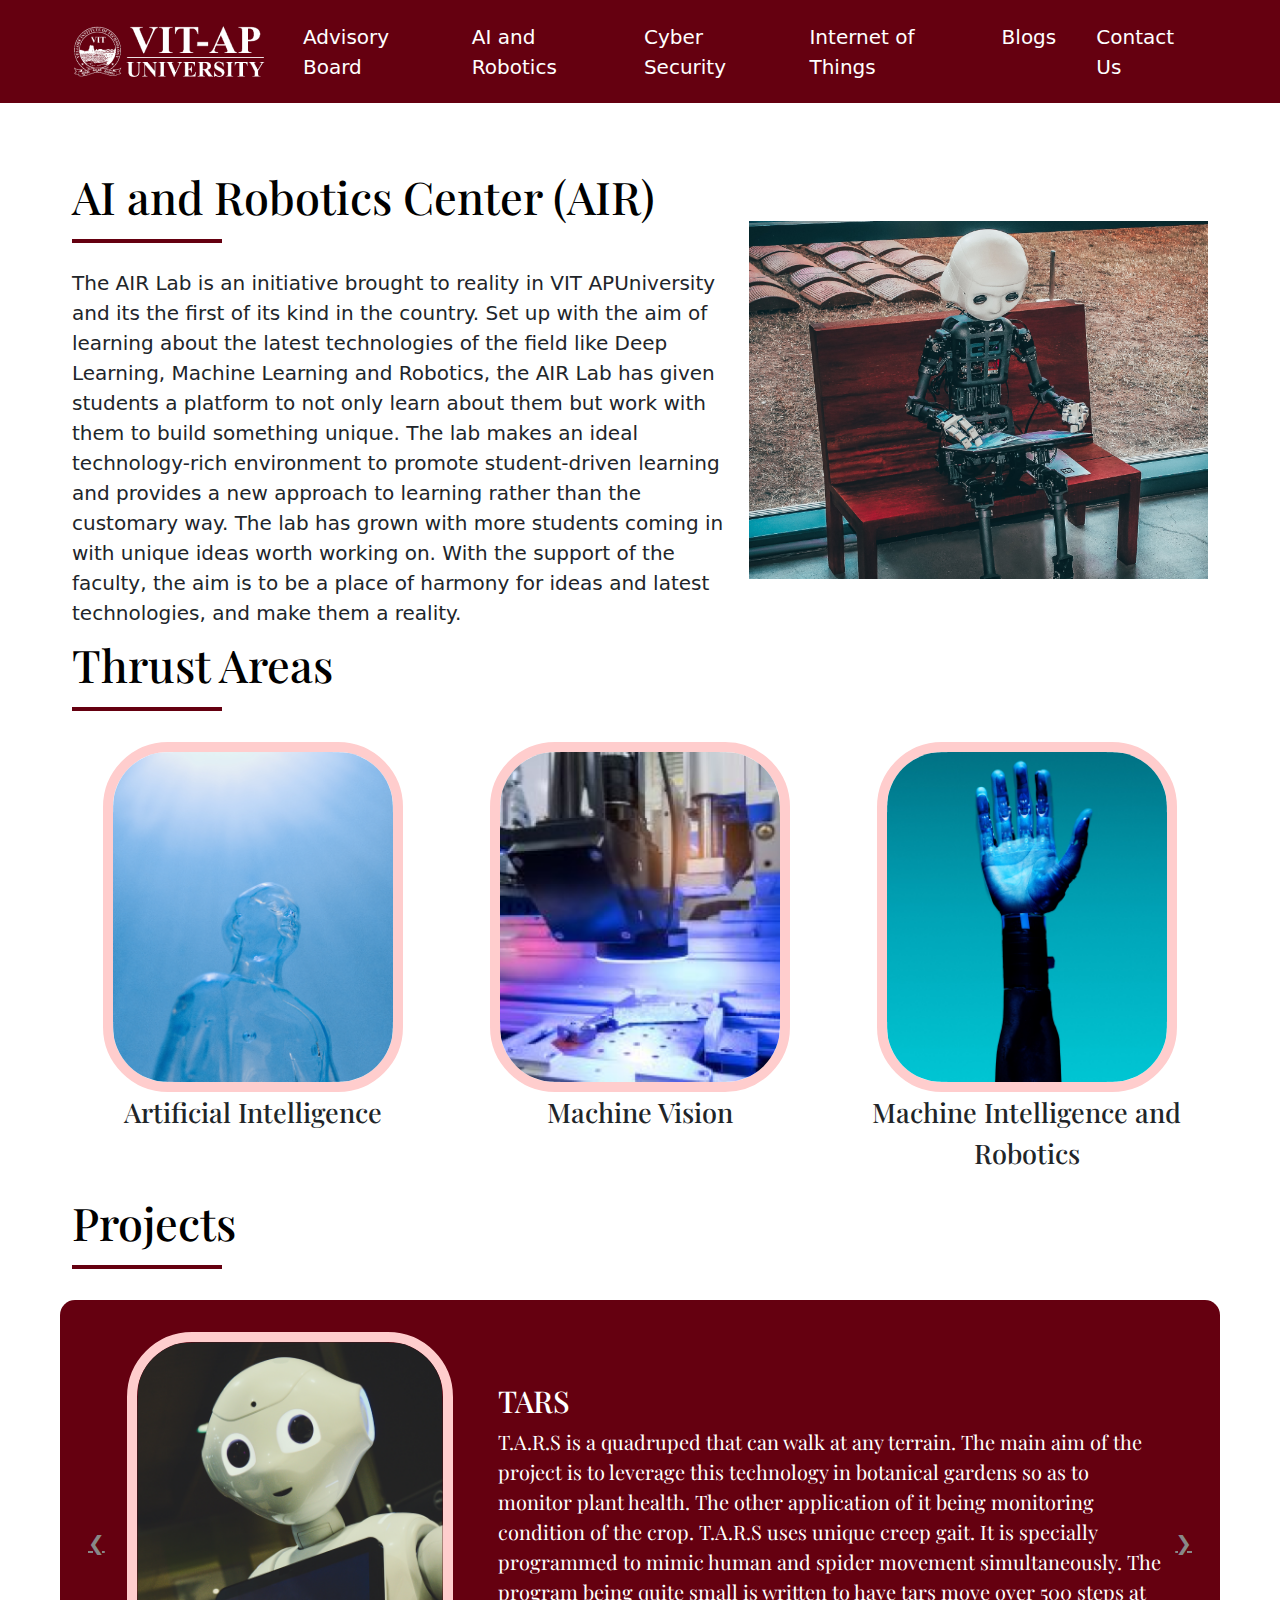
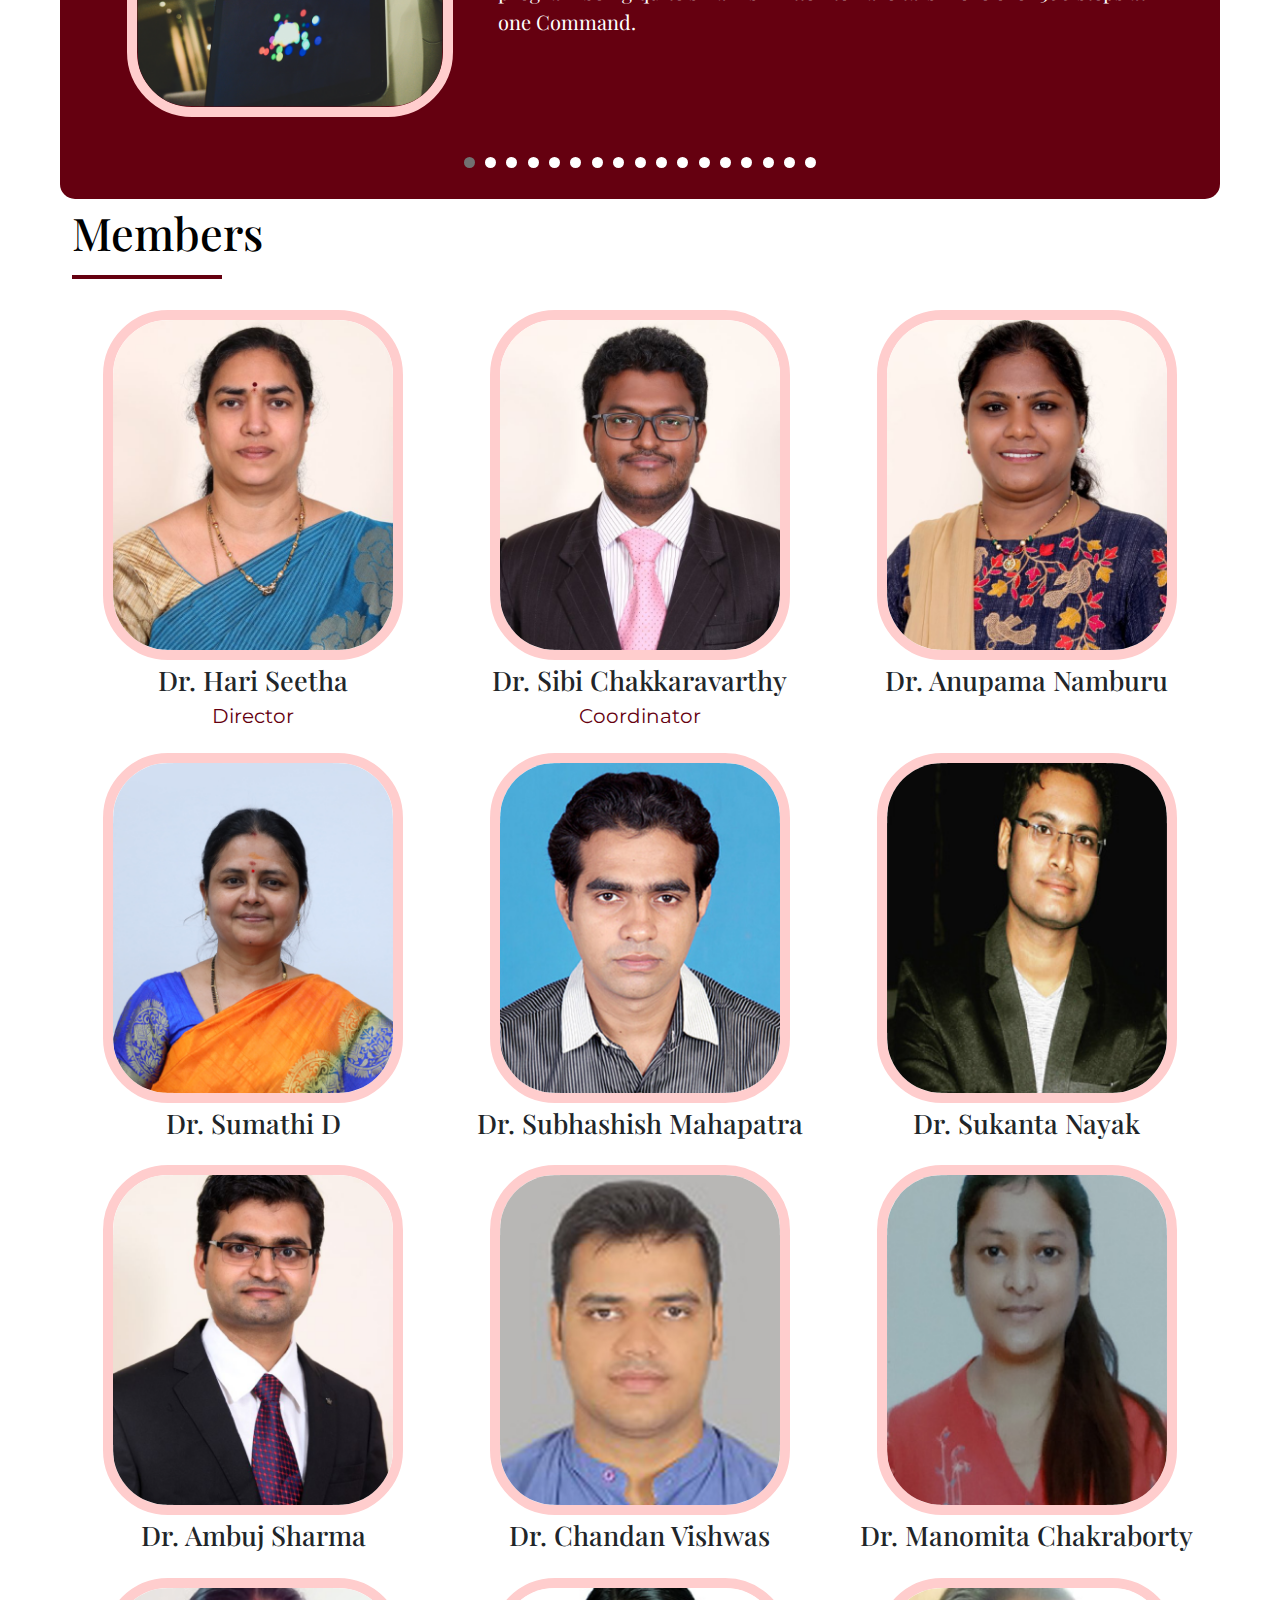
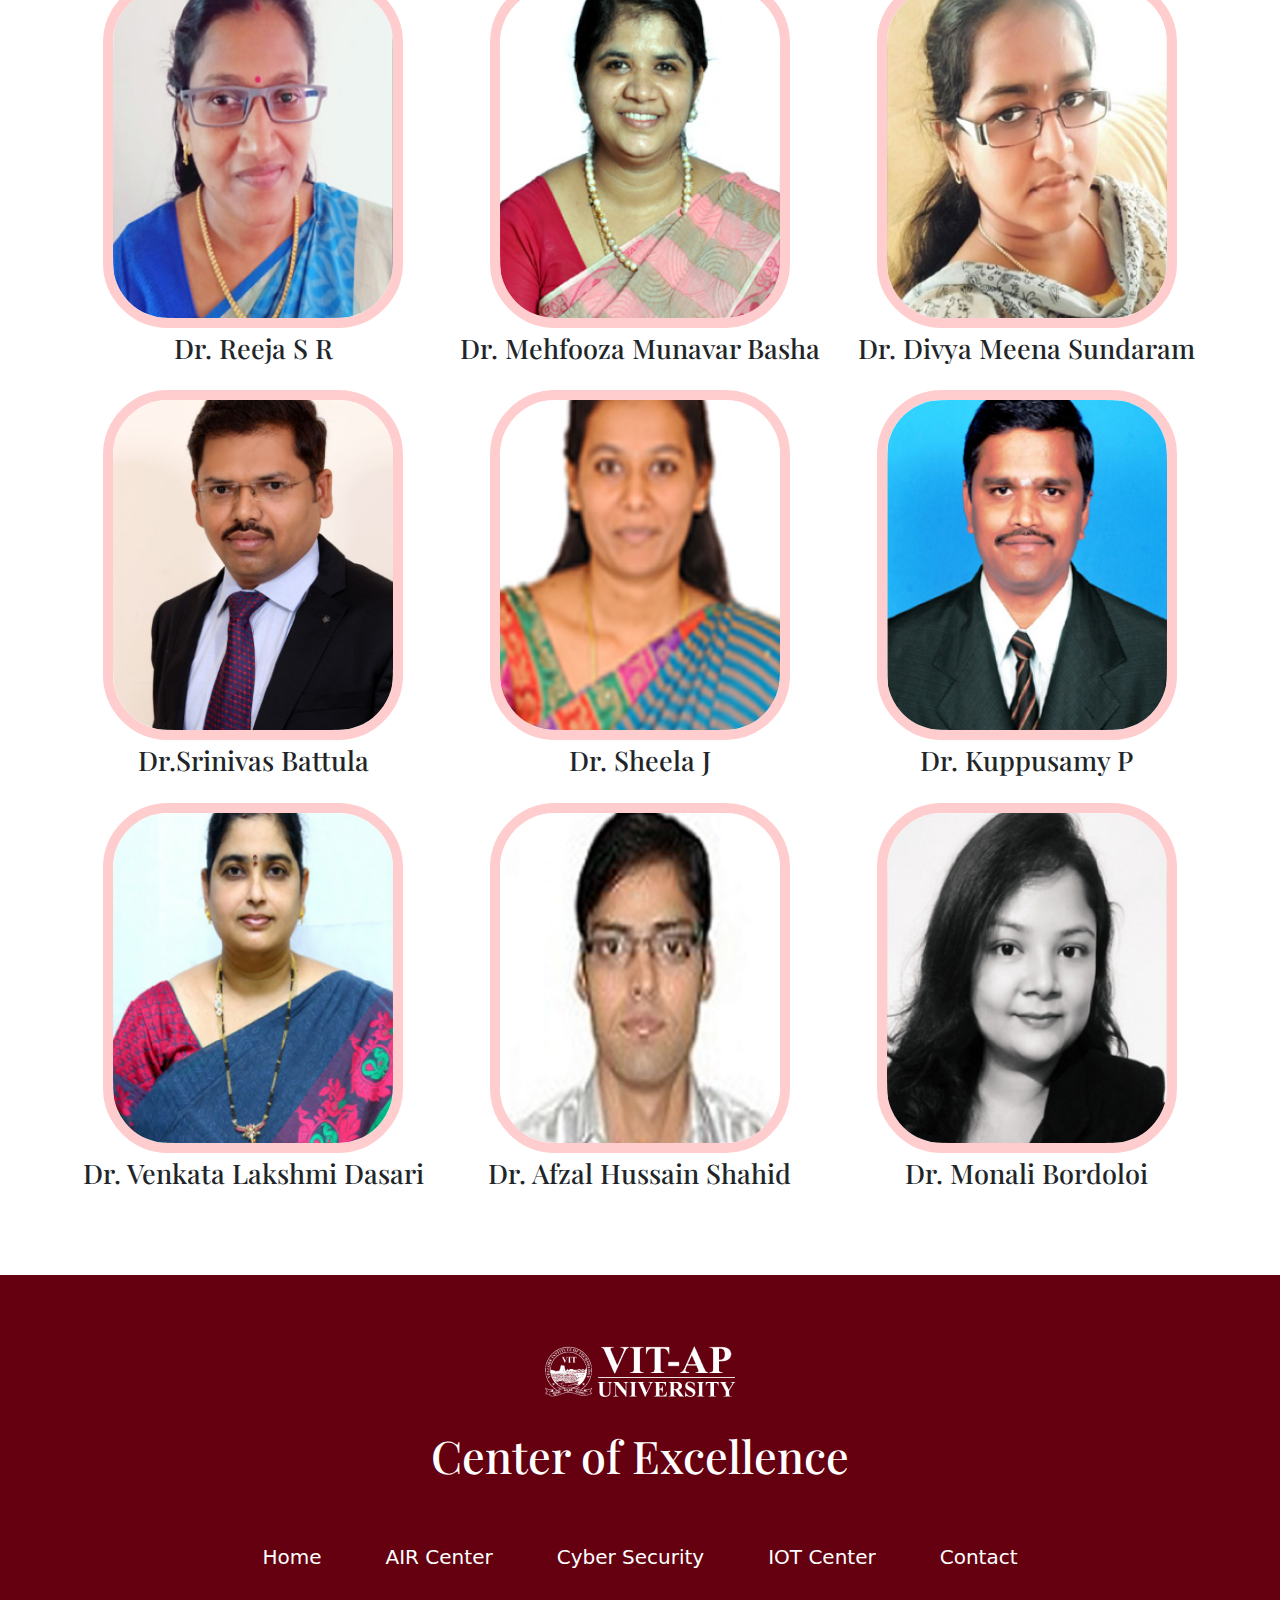
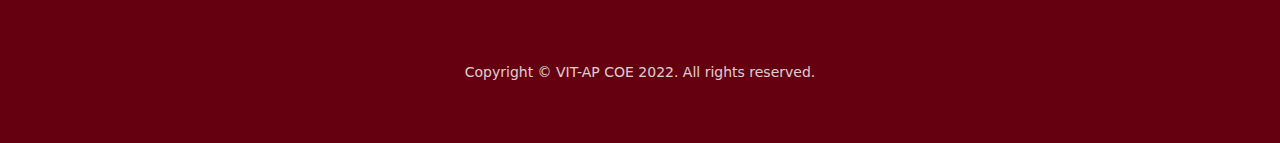
==== commit 4c8aecde: "Update air.html" ====
--- a/air.html
+++ b/air.html
@@ -541,24 +541,14 @@
                     <figcaption class="image_caption">Dr. Anupama Namburu</figcaption>
                 </figure>
             </div>
-            <div class="profile_images col-lg-4">
-                <figure>
-                    <img src="images/pic14.png" alt="" class="images_subject">
-                    <figcaption class="image_caption">Dr. Alluri Kumar raju</figcaption>
-                </figure>
-            </div>
+       
             <div class="profile_images col-lg-4">
                 <figure>
                     <img src="images/pic15.png" alt="" class="images_subject">
                     <figcaption class="image_caption">Dr. Sumathi D</figcaption>
                 </figure>
             </div>
-            <div class="profile_images col-lg-4">
-                <figure>
-                    <img src="images/pic16.png" alt="" class="images_subject">
-                    <figcaption class="image_caption">Dr. Abhijit Adhikari</figcaption>
-                </figure>
-            </div>
+
             <div class="profile_images col-lg-4">
                 <figure>
                     <img src="images/pic17.png" alt="" class="images_subject">
@@ -595,18 +585,8 @@
                     <figcaption class="image_caption">Dr. Reeja S R</figcaption>
                 </figure>
             </div>
-            <div class="profile_images col-lg-4">
-                <figure>
-                    <img src="images/pic23.png" alt="" class="images_subject">
-                    <figcaption class="image_caption">Dr. Debarati Bhunia Chakraborty</figcaption>
-                </figure>
-            </div>
-            <div class="profile_images col-lg-4">
-                <figure>
-                    <img src="images/pic24.png" alt="" class="images_subject">
-                    <figcaption class="image_caption">Dr. Senthil Murugan</figcaption>
-                </figure>
-            </div>
+
+
             <div class="profile_images col-lg-4">
                 <figure>
                     <img src="images/pic25.png" alt="" class="images_subject">
@@ -625,24 +605,9 @@
                     <figcaption class="image_caption">Dr.Srinivas Battula</figcaption>
                 </figure>
             </div>
-            <div class="profile_images col-lg-4">
-                <figure>
-                    <img src="images/pic28.png" alt="" class="images_subject">
-                    <figcaption class="image_caption">Dr. Arundhati Das</figcaption>
-                </figure>
-            </div>
-            <div class="profile_images col-lg-4">
-                <figure>
-                    <img src="images/pic29.png" alt="" class="images_subject">
-                    <figcaption class="image_caption">Dr. Sujatha Dandu</figcaption>
-                </figure>
-            </div>
-            <div class="profile_images col-lg-4">
-                <figure>
-                    <img src="images/pic30.png" alt="" class="images_subject">
-                    <figcaption class="image_caption">Dr. Nikhil Mhala</figcaption>
-                </figure>
-            </div>
+
+
+
             <div class="profile_images col-lg-4">
                 <figure>
                     <img src="images/pic31.png" alt="" class="images_subject">
@@ -673,12 +638,7 @@
                     <figcaption class="image_caption">Dr. Monali Bordoloi</figcaption>
                 </figure>
             </div>
-            <div class="profile_images col-lg-4">
-                <figure>
-                    <img src="images/pic36.png" alt="" class="images_subject">
-                    <figcaption class="image_caption">Dr. Karthikeyan Saminathan</figcaption>
-                </figure>
-            </div>
+
         </div>
     </div>
     <footer class="footer__wrapper">
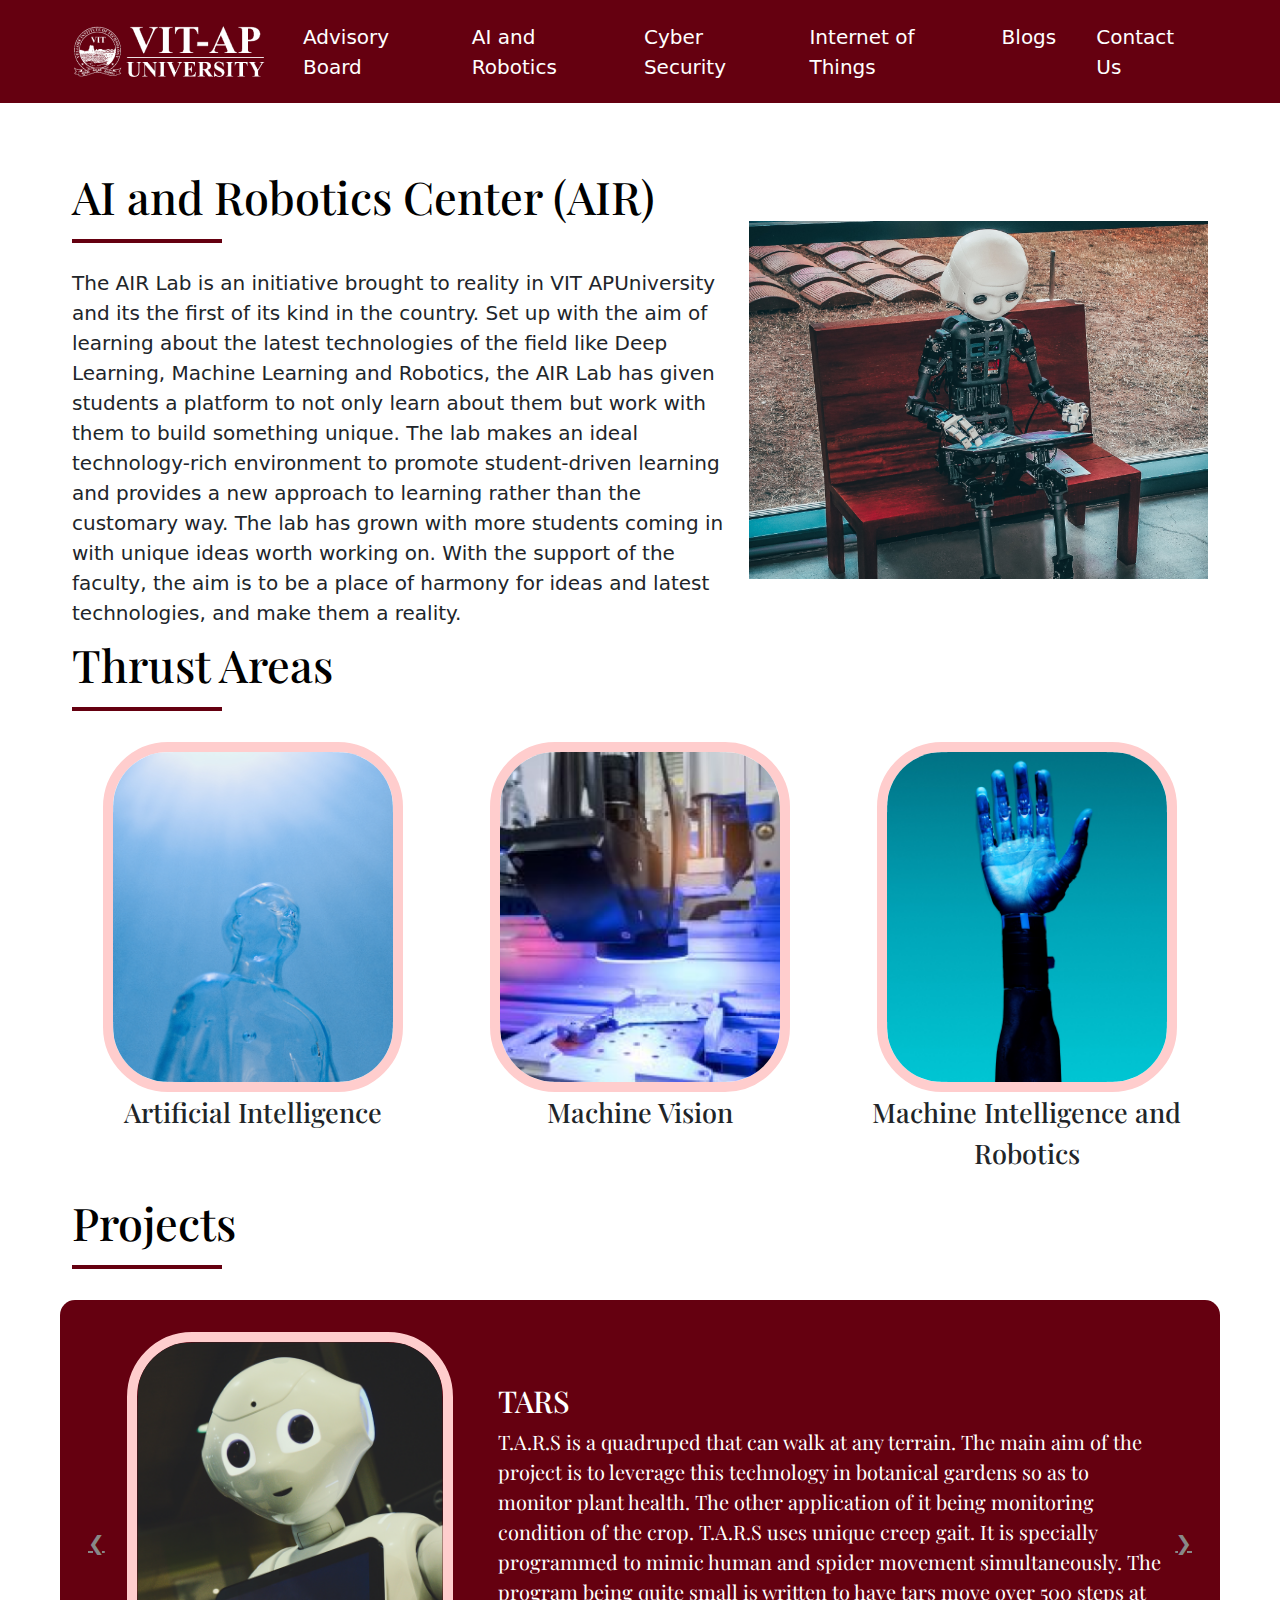
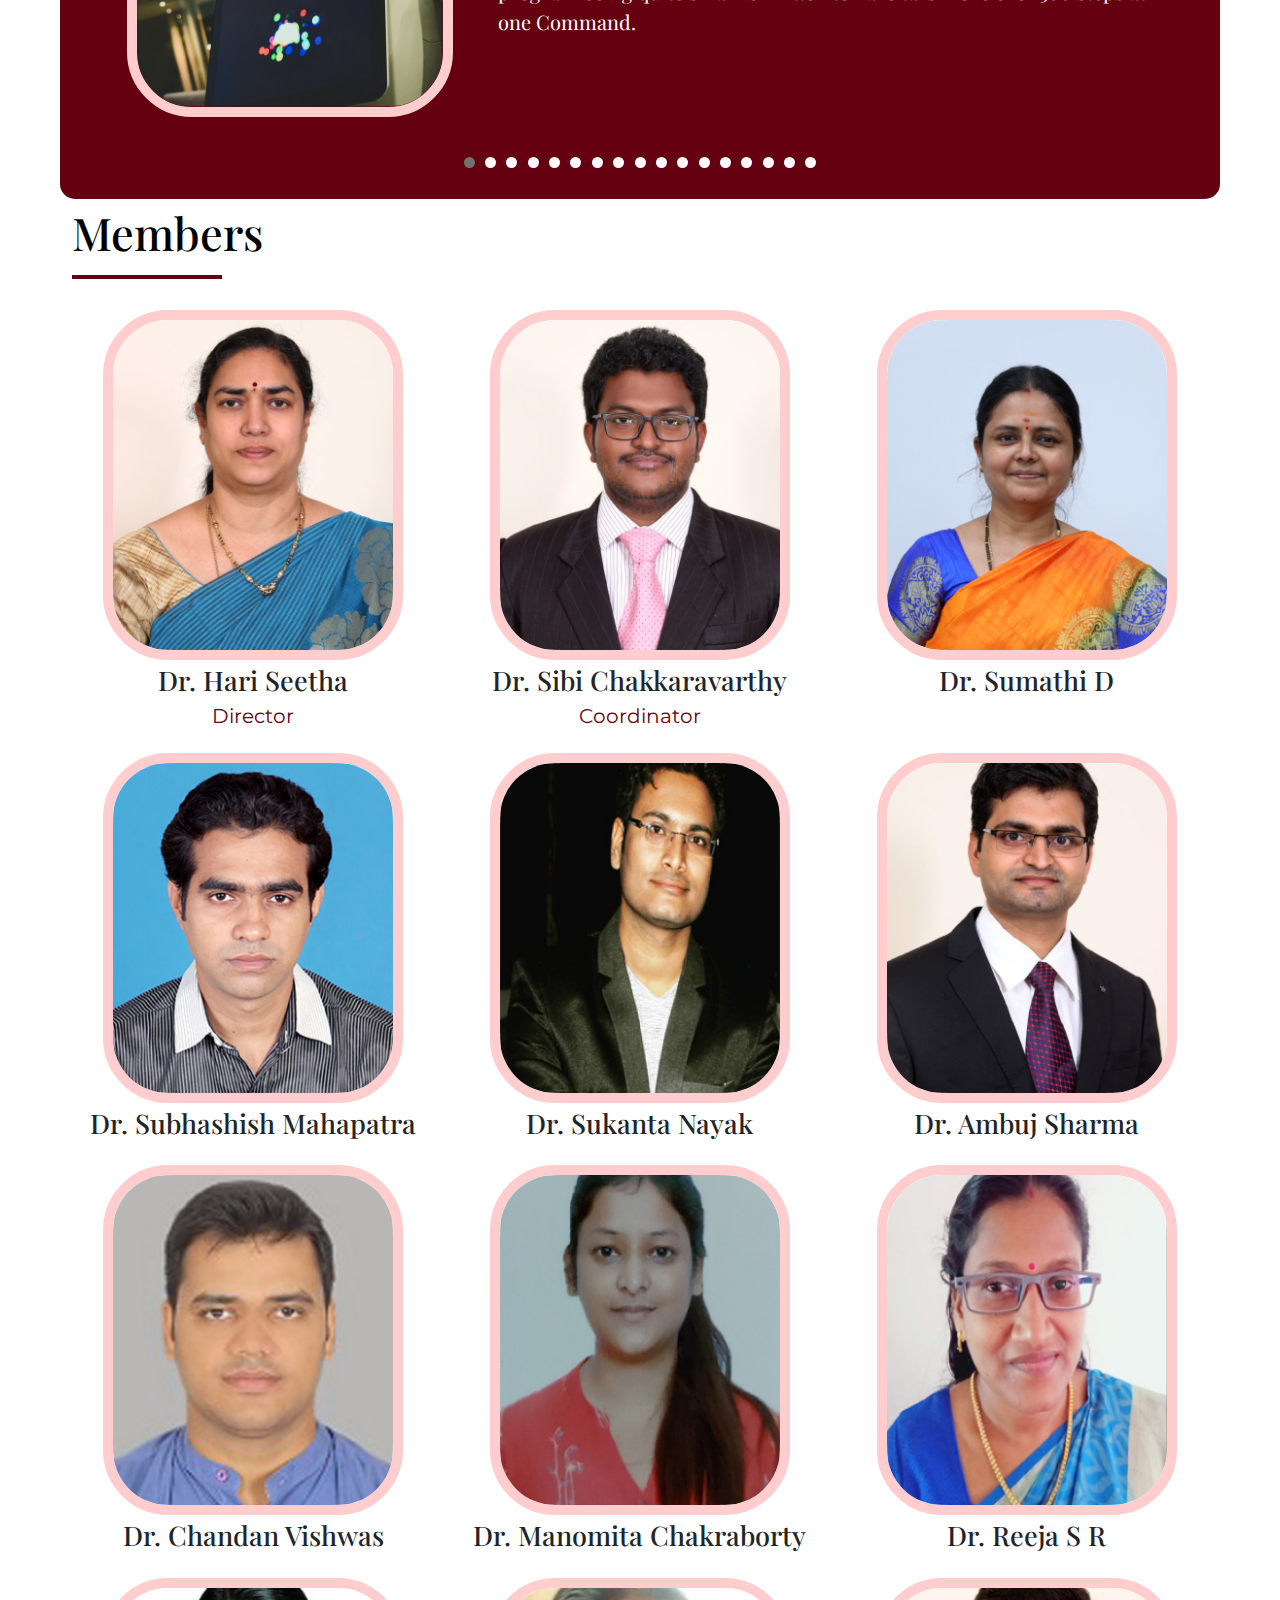
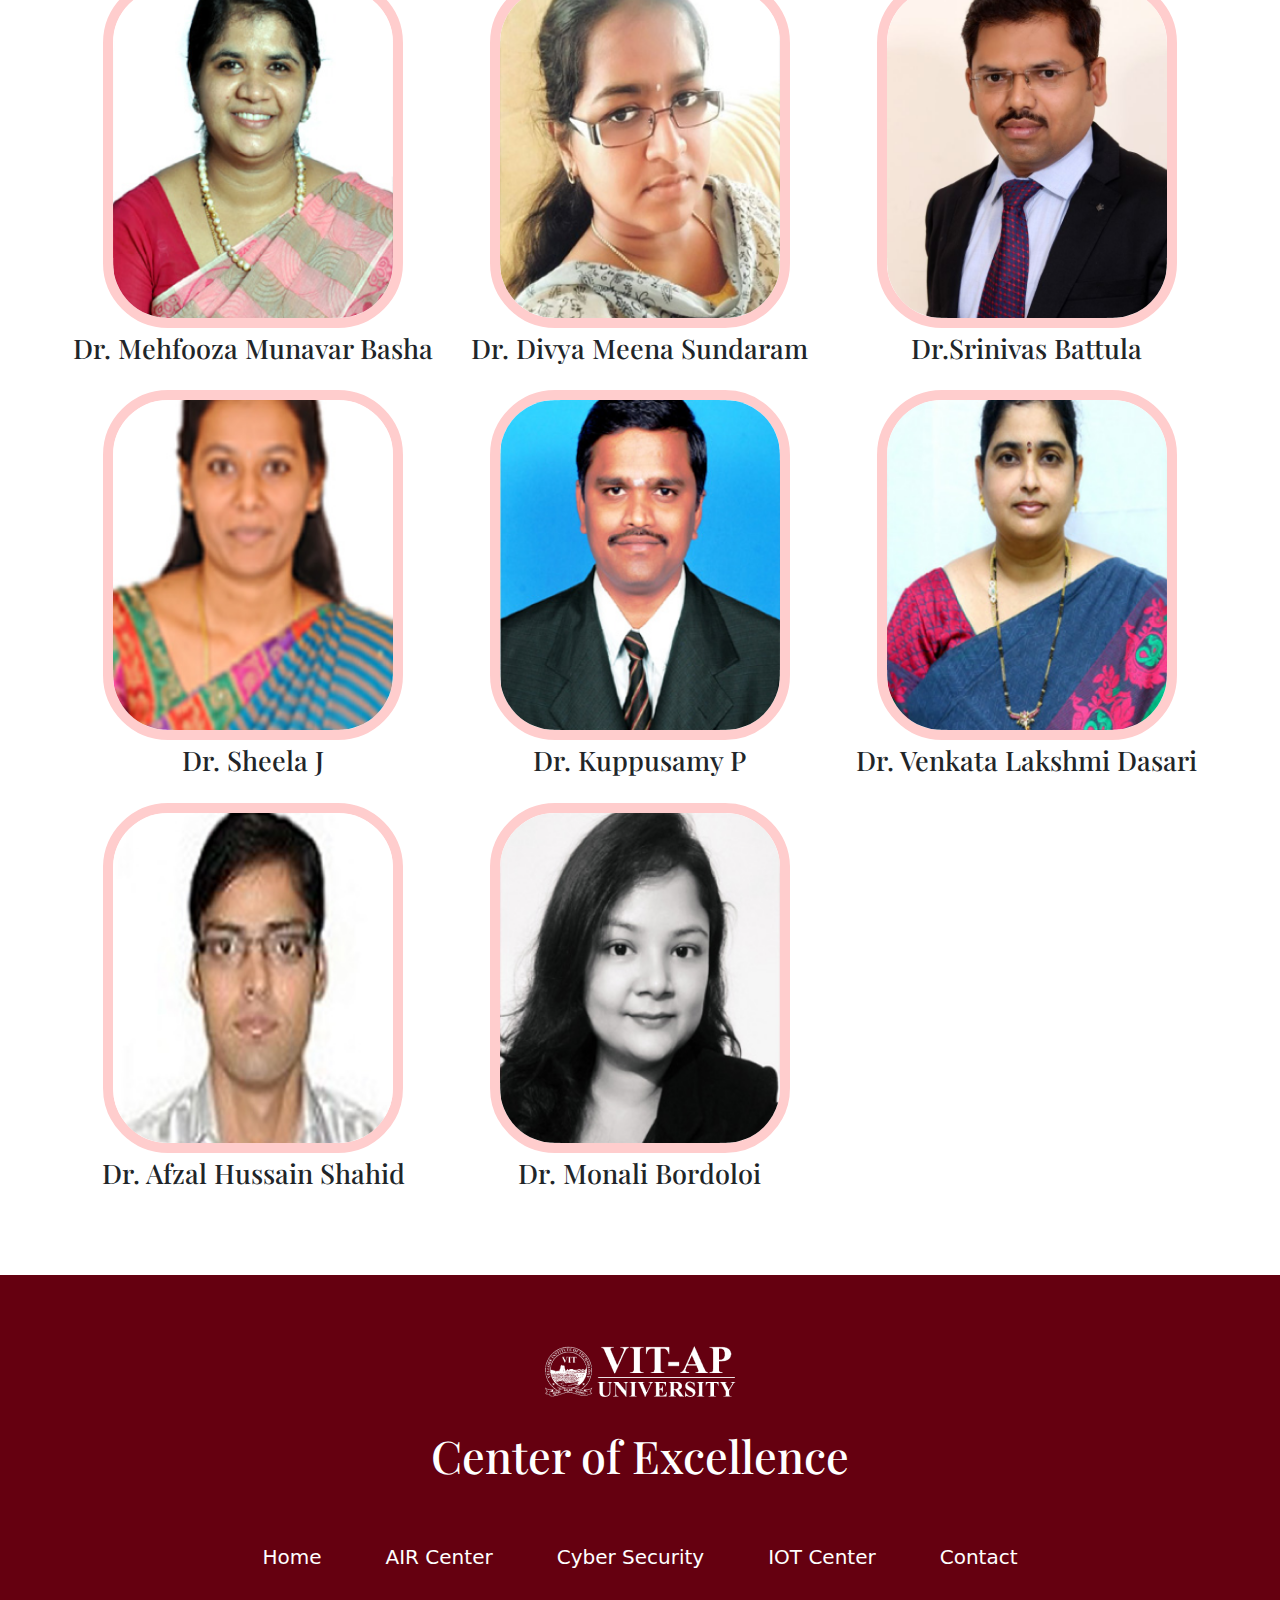
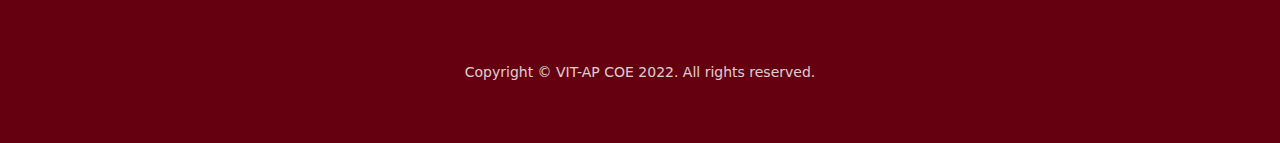
==== commit 639c3caf: "Update air.html" ====
--- a/air.html
+++ b/air.html
@@ -535,12 +535,7 @@
                 </figure>
 
             </div>
-            <div class="profile_images col-lg-4">
-                <figure>
-                    <img src="images/pic13.png" alt="" class="images_subject">
-                    <figcaption class="image_caption">Dr. Anupama Namburu</figcaption>
-                </figure>
-            </div>
+
        
             <div class="profile_images col-lg-4">
                 <figure>
